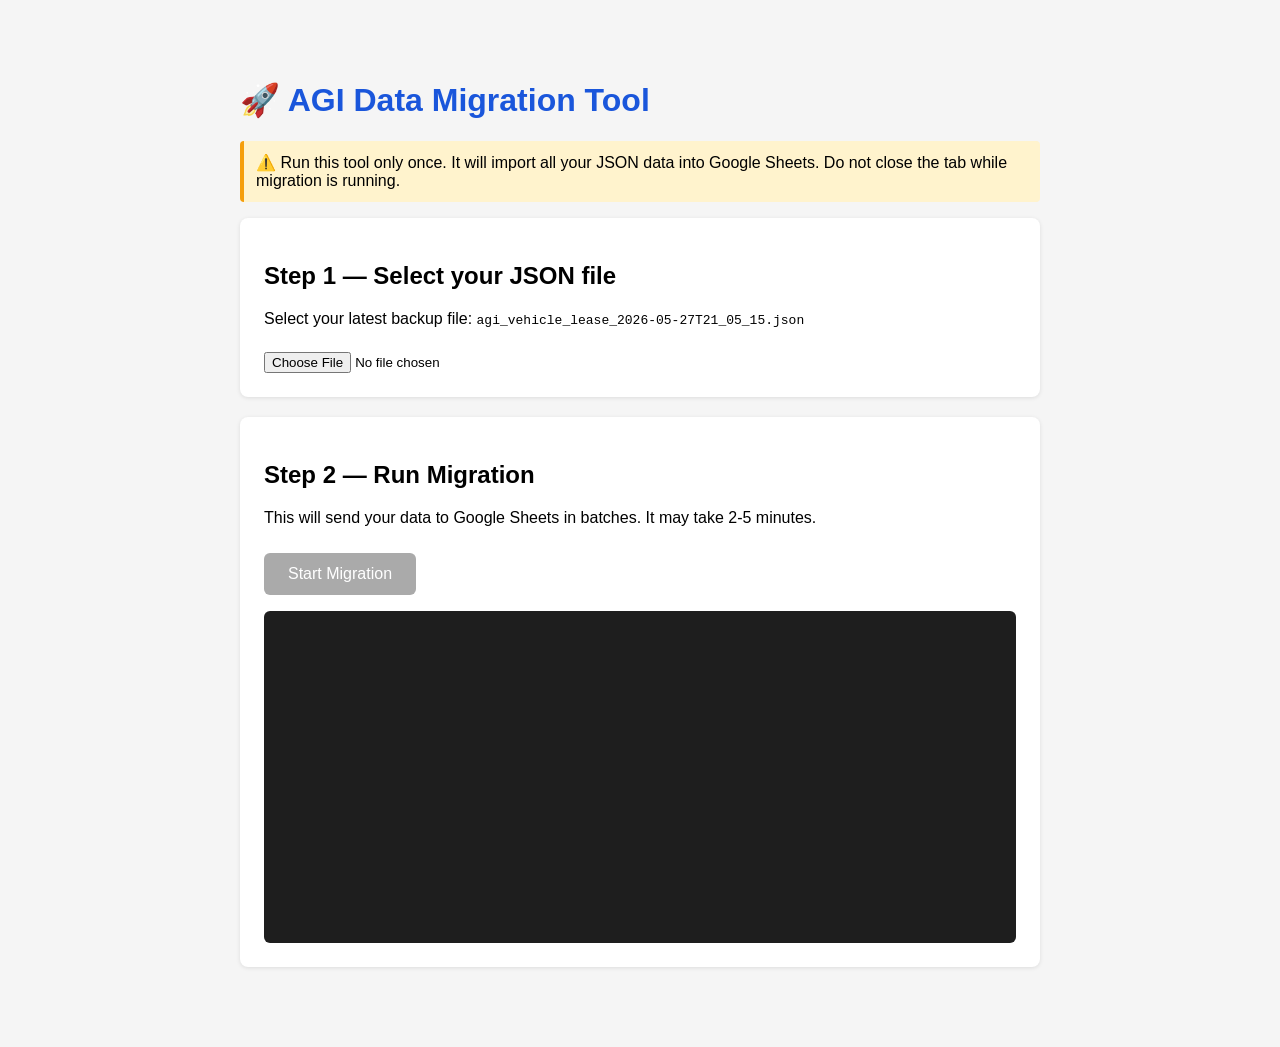
==== migrate.html @ c9b55dae "Add Google Sheets database integration" ====
<!DOCTYPE html>
<html lang="en">
<head>
<meta charset="UTF-8">
<title>AGI Data Migration Tool</title>
<style>
  body { font-family: Arial, sans-serif; max-width: 800px; margin: 40px auto; padding: 20px; background: #f5f5f5; }
  h1 { color: #1a56db; }
  .card { background: white; border-radius: 8px; padding: 24px; margin-bottom: 20px; box-shadow: 0 1px 4px rgba(0,0,0,0.1); }
  button { background: #1a56db; color: white; border: none; padding: 12px 24px; border-radius: 6px; cursor: pointer; font-size: 16px; margin-top: 10px; }
  button:disabled { background: #aaa; cursor: not-allowed; }
  button:hover:not(:disabled) { background: #1440a0; }
  .log { background: #1e1e1e; color: #d4d4d4; padding: 16px; border-radius: 6px; font-family: monospace; font-size: 13px; height: 300px; overflow-y: auto; margin-top: 16px; }
  .log .ok { color: #4ec9b0; }
  .log .err { color: #f44747; }
  .log .info { color: #9cdcfe; }
  input[type=file] { margin-top: 8px; }
  progress { width: 100%; height: 20px; margin-top: 10px; }
  .warning { background: #fff3cd; border-left: 4px solid #f59e0b; padding: 12px; border-radius: 4px; margin-bottom: 16px; }
</style>
</head>
<body>
<h1>🚀 AGI Data Migration Tool</h1>
<div class="warning">⚠️ Run this tool only once. It will import all your JSON data into Google Sheets. Do not close the tab while migration is running.</div>

<div class="card">
  <h2>Step 1 — Select your JSON file</h2>
  <p>Select your latest backup file: <code>agi_vehicle_lease_2026-05-27T21_05_15.json</code></p>
  <input type="file" id="jsonFile" accept=".json">
</div>

<div class="card">
  <h2>Step 2 — Run Migration</h2>
  <p>This will send your data to Google Sheets in batches. It may take 2-5 minutes.</p>
  <button id="startBtn" disabled>Start Migration</button>
  <progress id="progress" value="0" max="100" style="display:none"></progress>
  <div class="log" id="log"></div>
</div>

<script>
const BRIDGE_URL = 'https://script.google.com/macros/s/AKfycbwyQmfI665PCuvEM8zsJ0pmjwm2QNPtXvqkq02xEELaVoWEowVmqqgw1ILqDXNEZka2/exec';
const BATCH_SIZE = 50;

function log(msg, type='info'){
  const el = document.getElementById('log');
  const line = document.createElement('div');
  line.className = type;
  line.textContent = '[' + new Date().toLocaleTimeString() + '] ' + msg;
  el.appendChild(line);
  el.scrollTop = el.scrollHeight;
}

async function post(payload){
  const res = await fetch(BRIDGE_URL, {
    method: 'POST',
    body: JSON.stringify(payload),
    headers: { 'Content-Type': 'text/plain' }
  });
  return res.json();
}

async function migrateSheet(name, records){
  if(!records || records.length === 0){ log('⏭ ' + name + ': no records, skipping', 'info'); return; }
  log('📤 Migrating ' + name + ': ' + records.length + ' records...', 'info');
  let sent = 0;
  while(sent < records.length){
    const batch = records.slice(sent, sent + BATCH_SIZE);
    const processed = batch.map(r => {
      const obj = {};
      Object.keys(r).forEach(k => {
        const v = r[k];
        obj[k] = Array.isArray(v) || typeof v === 'object' ? JSON.stringify(v) : (v === null || v === undefined ? '' : v);
      });
      return obj;
    });
    const result = await post({ action: 'bulkSave', sheet: name, data: processed });
    if(!result.success) throw new Error('Failed on ' + name + ' batch: ' + JSON.stringify(result));
    sent += batch.length;
    log('  ✅ ' + name + ': ' + sent + '/' + records.length + ' saved', 'ok');
    updateProgress();
    await new Promise(r => setTimeout(r, 500));
  }
}

let totalBatches = 0;
let completedBatches = 0;
function updateProgress(){
  completedBatches++;
  const pct = totalBatches > 0 ? Math.round((completedBatches/totalBatches)*100) : 0;
  document.getElementById('progress').value = pct;
}

document.getElementById('jsonFile').addEventListener('change', e => {
  document.getElementById('startBtn').disabled = !e.target.files.length;
});

document.getElementById('startBtn').addEventListener('click', async () => {
  const file = document.getElementById('jsonFile').files[0];
  if(!file) return;
  const btn = document.getElementById('startBtn');
  btn.disabled = true;
  document.getElementById('progress').style.display = 'block';
  document.getElementById('log').innerHTML = '';

  try {
    log('📂 Reading JSON file...', 'info');
    const text = await file.text();
    const data = JSON.parse(text);
    log('✅ File loaded successfully', 'ok');

    const invoices = data.registries || [];
    const units = data.units || [];
    const leases = data.leases || [];
    const users = data.users || [];
    const meta = data.meta || {};

    totalBatches = Math.ceil(invoices.length/BATCH_SIZE) +
                  Math.ceil(units.length/BATCH_SIZE) +
                  Math.ceil(leases.length/BATCH_SIZE) +
                  Math.ceil(users.length/BATCH_SIZE) + 1;

    log('📊 Found: ' + invoices.length + ' invoices, ' + units.length + ' units, ' + leases.length + ' leases, ' + users.length + ' users', 'info');

    await migrateSheet('invoices', invoices);
    await migrateSheet('units', units);
    await migrateSheet('leases', leases);
    await migrateSheet('users', users);

    log('⚙️ Saving meta/configuration...', 'info');
    const metaResult = await post({ action: 'saveMeta', data: meta });
    if(!metaResult.success) throw new Error('Meta save failed');
    log('✅ Meta saved', 'ok');
    updateProgress();

    document.getElementById('progress').value = 100;
    log('🎉 Migration complete! All data is now in Google Sheets.', 'ok');
    log('You can now close this tool.', 'info');

  } catch(err) {
    log('❌ Error: ' + err.message, 'err');
    btn.disabled = false;
  }
});
</script>
</body>
</html>
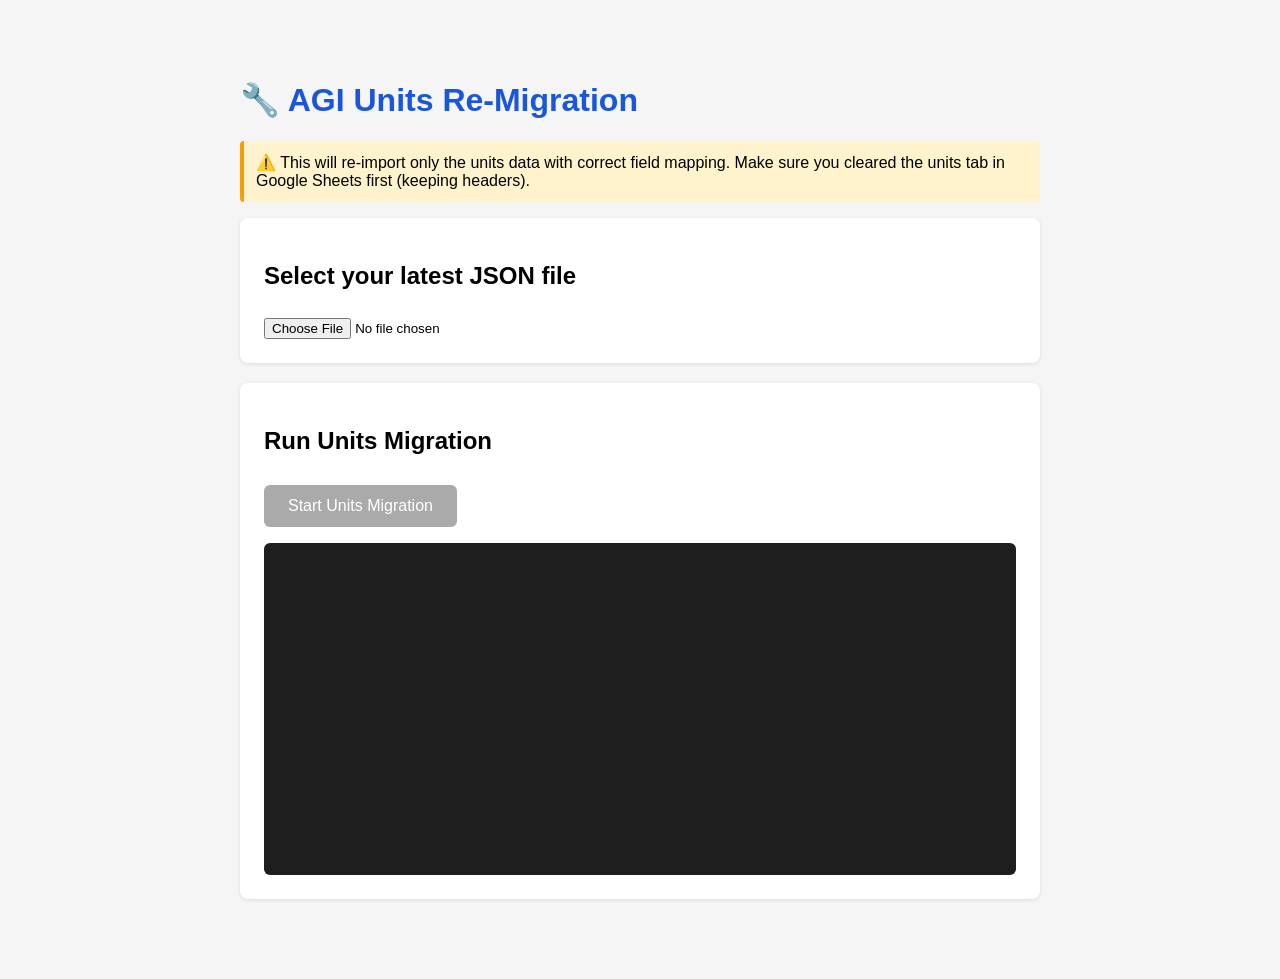
==== commit 1738ef3f: "Fix: correct unit field mapping and nested arrays" ====
--- a/migrate.html
+++ b/migrate.html
@@ -2,7 +2,7 @@
 <html lang="en">
 <head>
 <meta charset="UTF-8">
-<title>AGI Data Migration Tool</title>
+<title>AGI Units Re-Migration</title>
 <style>
   body { font-family: Arial, sans-serif; max-width: 800px; margin: 40px auto; padding: 20px; background: #f5f5f5; }
   h1 { color: #1a56db; }
@@ -20,19 +20,17 @@
 </style>
 </head>
 <body>
-<h1>🚀 AGI Data Migration Tool</h1>
-<div class="warning">⚠️ Run this tool only once. It will import all your JSON data into Google Sheets. Do not close the tab while migration is running.</div>
+<h1>🔧 AGI Units Re-Migration</h1>
+<div class="warning">⚠️ This will re-import only the units data with correct field mapping. Make sure you cleared the units tab in Google Sheets first (keeping headers).</div>
 
 <div class="card">
-  <h2>Step 1 — Select your JSON file</h2>
-  <p>Select your latest backup file: <code>agi_vehicle_lease_2026-05-27T21_05_15.json</code></p>
+  <h2>Select your latest JSON file</h2>
   <input type="file" id="jsonFile" accept=".json">
 </div>
 
 <div class="card">
-  <h2>Step 2 — Run Migration</h2>
-  <p>This will send your data to Google Sheets in batches. It may take 2-5 minutes.</p>
-  <button id="startBtn" disabled>Start Migration</button>
+  <h2>Run Units Migration</h2>
+  <button id="startBtn" disabled>Start Units Migration</button>
   <progress id="progress" value="0" max="100" style="display:none"></progress>
   <div class="log" id="log"></div>
 </div>
@@ -59,37 +57,6 @@
   return res.json();
 }
 
-async function migrateSheet(name, records){
-  if(!records || records.length === 0){ log('⏭ ' + name + ': no records, skipping', 'info'); return; }
-  log('📤 Migrating ' + name + ': ' + records.length + ' records...', 'info');
-  let sent = 0;
-  while(sent < records.length){
-    const batch = records.slice(sent, sent + BATCH_SIZE);
-    const processed = batch.map(r => {
-      const obj = {};
-      Object.keys(r).forEach(k => {
-        const v = r[k];
-        obj[k] = Array.isArray(v) || typeof v === 'object' ? JSON.stringify(v) : (v === null || v === undefined ? '' : v);
-      });
-      return obj;
-    });
-    const result = await post({ action: 'bulkSave', sheet: name, data: processed });
-    if(!result.success) throw new Error('Failed on ' + name + ' batch: ' + JSON.stringify(result));
-    sent += batch.length;
-    log('  ✅ ' + name + ': ' + sent + '/' + records.length + ' saved', 'ok');
-    updateProgress();
-    await new Promise(r => setTimeout(r, 500));
-  }
-}
-
-let totalBatches = 0;
-let completedBatches = 0;
-function updateProgress(){
-  completedBatches++;
-  const pct = totalBatches > 0 ? Math.round((completedBatches/totalBatches)*100) : 0;
-  document.getElementById('progress').value = pct;
-}
-
 document.getElementById('jsonFile').addEventListener('change', e => {
   document.getElementById('startBtn').disabled = !e.target.files.length;
 });
@@ -106,34 +73,44 @@
     log('📂 Reading JSON file...', 'info');
     const text = await file.text();
     const data = JSON.parse(text);
-    log('✅ File loaded successfully', 'ok');
+    const units = data.units || [];
+    log('✅ Found ' + units.length + ' units', 'ok');
 
-    const invoices = data.registries || [];
-    const units = data.units || [];
-    const leases = data.leases || [];
-    const users = data.users || [];
-    const meta = data.meta || {};
+    // Map units to correct field names
+    const mapped = units.map(u => ({
+      id: u.id || '',
+      lease: u.lease || '',
+      company: u.company || '',
+      supplier: u.supplier || '',
+      arrangement: u.arrangement || '',
+      invoicing: u.invoicing || '',
+      unitId: u.unitId || '',
+      monthly: u.monthly || '',
+      description: u.description || '',
+      notes: u.notes || '',
+      status: u.status || '',
+      disabledDate: u.disabledDate || '',
+      enabledDate: u.enabledDate || '',
+      statusHistory: JSON.stringify(u.statusHistory || []),
+      comments: JSON.stringify(u.comments || []),
+      overviewComments: JSON.stringify(u.overviewComments || []),
+      createdAt: u.createdAt || ''
+    }));
 
-    totalBatches = Math.ceil(invoices.length/BATCH_SIZE) +
-                  Math.ceil(units.length/BATCH_SIZE) +
-                  Math.ceil(leases.length/BATCH_SIZE) +
-                  Math.ceil(users.length/BATCH_SIZE) + 1;
+    log('📤 Migrating ' + mapped.length + ' units in batches...', 'info');
+    let sent = 0;
+    while(sent < mapped.length){
+      const batch = mapped.slice(sent, sent + BATCH_SIZE);
+      const result = await post({ action: 'bulkSave', sheet: 'units', data: batch });
+      if(!result.success) throw new Error('Batch failed: ' + JSON.stringify(result));
+      sent += batch.length;
+      const pct = Math.round((sent/mapped.length)*100);
+      document.getElementById('progress').value = pct;
+      log('  ✅ ' + sent + '/' + mapped.length + ' units saved', 'ok');
+      await new Promise(r => setTimeout(r, 500));
+    }
 
-    log('📊 Found: ' + invoices.length + ' invoices, ' + units.length + ' units, ' + leases.length + ' leases, ' + users.length + ' users', 'info');
-
-    await migrateSheet('invoices', invoices);
-    await migrateSheet('units', units);
-    await migrateSheet('leases', leases);
-    await migrateSheet('users', users);
-
-    log('⚙️ Saving meta/configuration...', 'info');
-    const metaResult = await post({ action: 'saveMeta', data: meta });
-    if(!metaResult.success) throw new Error('Meta save failed');
-    log('✅ Meta saved', 'ok');
-    updateProgress();
-
-    document.getElementById('progress').value = 100;
-    log('🎉 Migration complete! All data is now in Google Sheets.', 'ok');
+    log('🎉 Units migration complete!', 'ok');
     log('You can now close this tool.', 'info');
 
   } catch(err) {
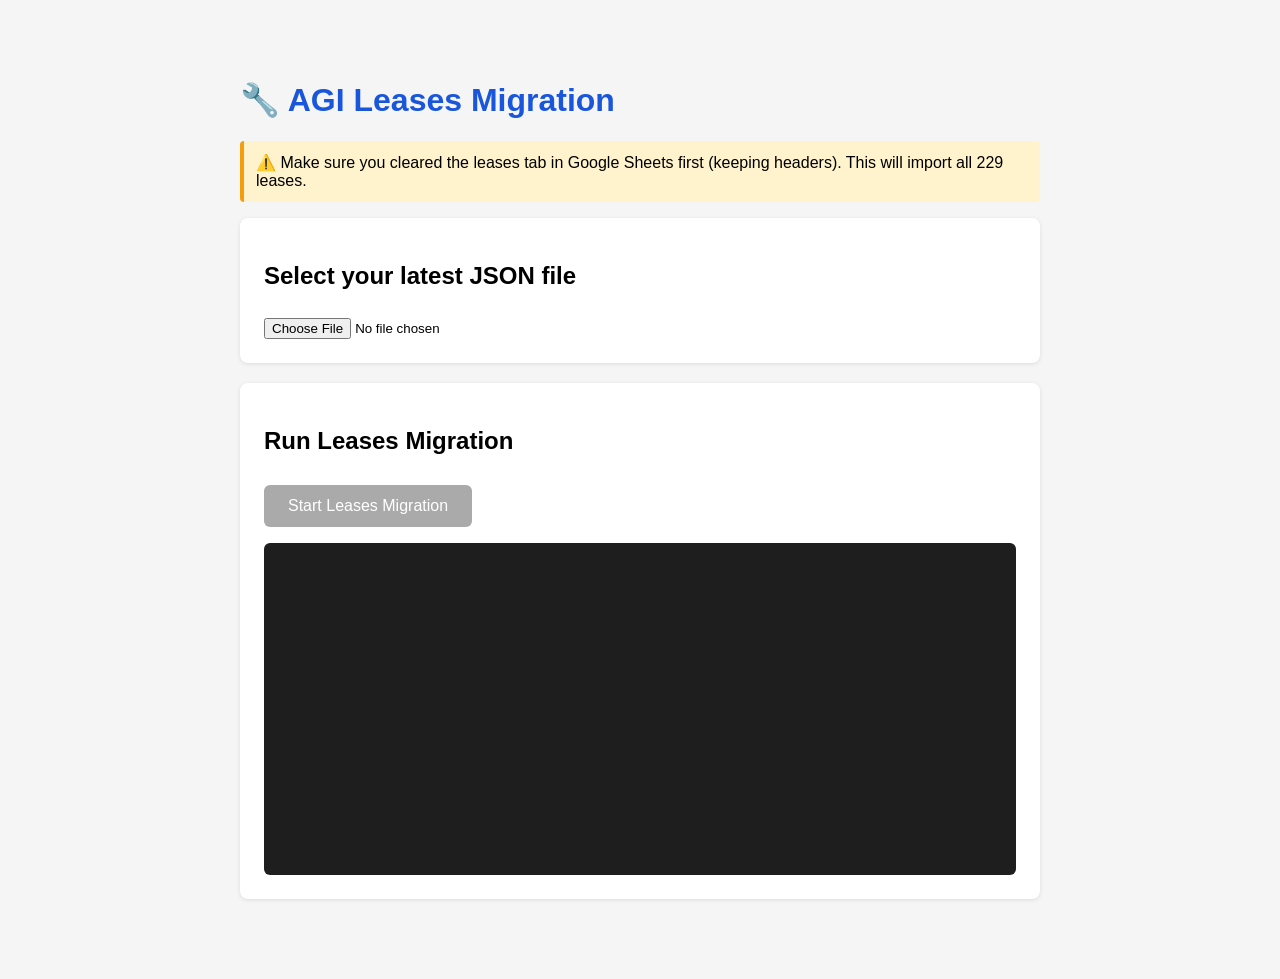
==== commit 6122945d: "Fix: non-Master users login from Google Sheets" ====
--- a/migrate.html
+++ b/migrate.html
@@ -2,7 +2,7 @@
 <html lang="en">
 <head>
 <meta charset="UTF-8">
-<title>AGI Units Re-Migration</title>
+<title>AGI Leases Migration</title>
 <style>
   body { font-family: Arial, sans-serif; max-width: 800px; margin: 40px auto; padding: 20px; background: #f5f5f5; }
   h1 { color: #1a56db; }
@@ -20,8 +20,8 @@
 </style>
 </head>
 <body>
-<h1>🔧 AGI Units Re-Migration</h1>
-<div class="warning">⚠️ This will re-import only the units data with correct field mapping. Make sure you cleared the units tab in Google Sheets first (keeping headers).</div>
+<h1>🔧 AGI Leases Migration</h1>
+<div class="warning">⚠️ Make sure you cleared the leases tab in Google Sheets first (keeping headers). This will import all 229 leases.</div>
 
 <div class="card">
   <h2>Select your latest JSON file</h2>
@@ -29,8 +29,8 @@
 </div>
 
 <div class="card">
-  <h2>Run Units Migration</h2>
-  <button id="startBtn" disabled>Start Units Migration</button>
+  <h2>Run Leases Migration</h2>
+  <button id="startBtn" disabled>Start Leases Migration</button>
   <progress id="progress" value="0" max="100" style="display:none"></progress>
   <div class="log" id="log"></div>
 </div>
@@ -73,44 +73,37 @@
     log('📂 Reading JSON file...', 'info');
     const text = await file.text();
     const data = JSON.parse(text);
-    const units = data.units || [];
-    log('✅ Found ' + units.length + ' units', 'ok');
+    const leases = data.leases || [];
+    log('✅ Found ' + leases.length + ' leases', 'ok');
 
-    // Map units to correct field names
-    const mapped = units.map(u => ({
-      id: u.id || '',
-      lease: u.lease || '',
-      company: u.company || '',
-      supplier: u.supplier || '',
-      arrangement: u.arrangement || '',
-      invoicing: u.invoicing || '',
-      unitId: u.unitId || '',
-      monthly: u.monthly || '',
-      description: u.description || '',
-      notes: u.notes || '',
-      status: u.status || '',
-      disabledDate: u.disabledDate || '',
-      enabledDate: u.enabledDate || '',
-      statusHistory: JSON.stringify(u.statusHistory || []),
-      comments: JSON.stringify(u.comments || []),
-      overviewComments: JSON.stringify(u.overviewComments || []),
-      createdAt: u.createdAt || ''
+    // Map leases to correct field names matching Google Sheets headers
+    const mapped = leases.map(l => ({
+      id: l.id || '',
+      leaseNumber: l.leaseNumber || '',
+      company: l.company || '',
+      supplier: l.supplier || '',
+      arrangement: l.arrangement || '',
+      invoicing: l.invoicing || '',
+      notes: l.notes || '',
+      status: l.status || 'Enabled',
+      fromDate: l.fromDate || '',
+      toDate: l.toDate || ''
     }));
 
-    log('📤 Migrating ' + mapped.length + ' units in batches...', 'info');
+    log('📤 Migrating ' + mapped.length + ' leases in batches...', 'info');
     let sent = 0;
     while(sent < mapped.length){
       const batch = mapped.slice(sent, sent + BATCH_SIZE);
-      const result = await post({ action: 'bulkSave', sheet: 'units', data: batch });
+      const result = await post({ action: 'bulkSave', sheet: 'leases', data: batch });
       if(!result.success) throw new Error('Batch failed: ' + JSON.stringify(result));
       sent += batch.length;
       const pct = Math.round((sent/mapped.length)*100);
       document.getElementById('progress').value = pct;
-      log('  ✅ ' + sent + '/' + mapped.length + ' units saved', 'ok');
+      log('  ✅ ' + sent + '/' + mapped.length + ' leases saved', 'ok');
       await new Promise(r => setTimeout(r, 500));
     }
 
-    log('🎉 Units migration complete!', 'ok');
+    log('🎉 Leases migration complete!', 'ok');
     log('You can now close this tool.', 'info');
 
   } catch(err) {
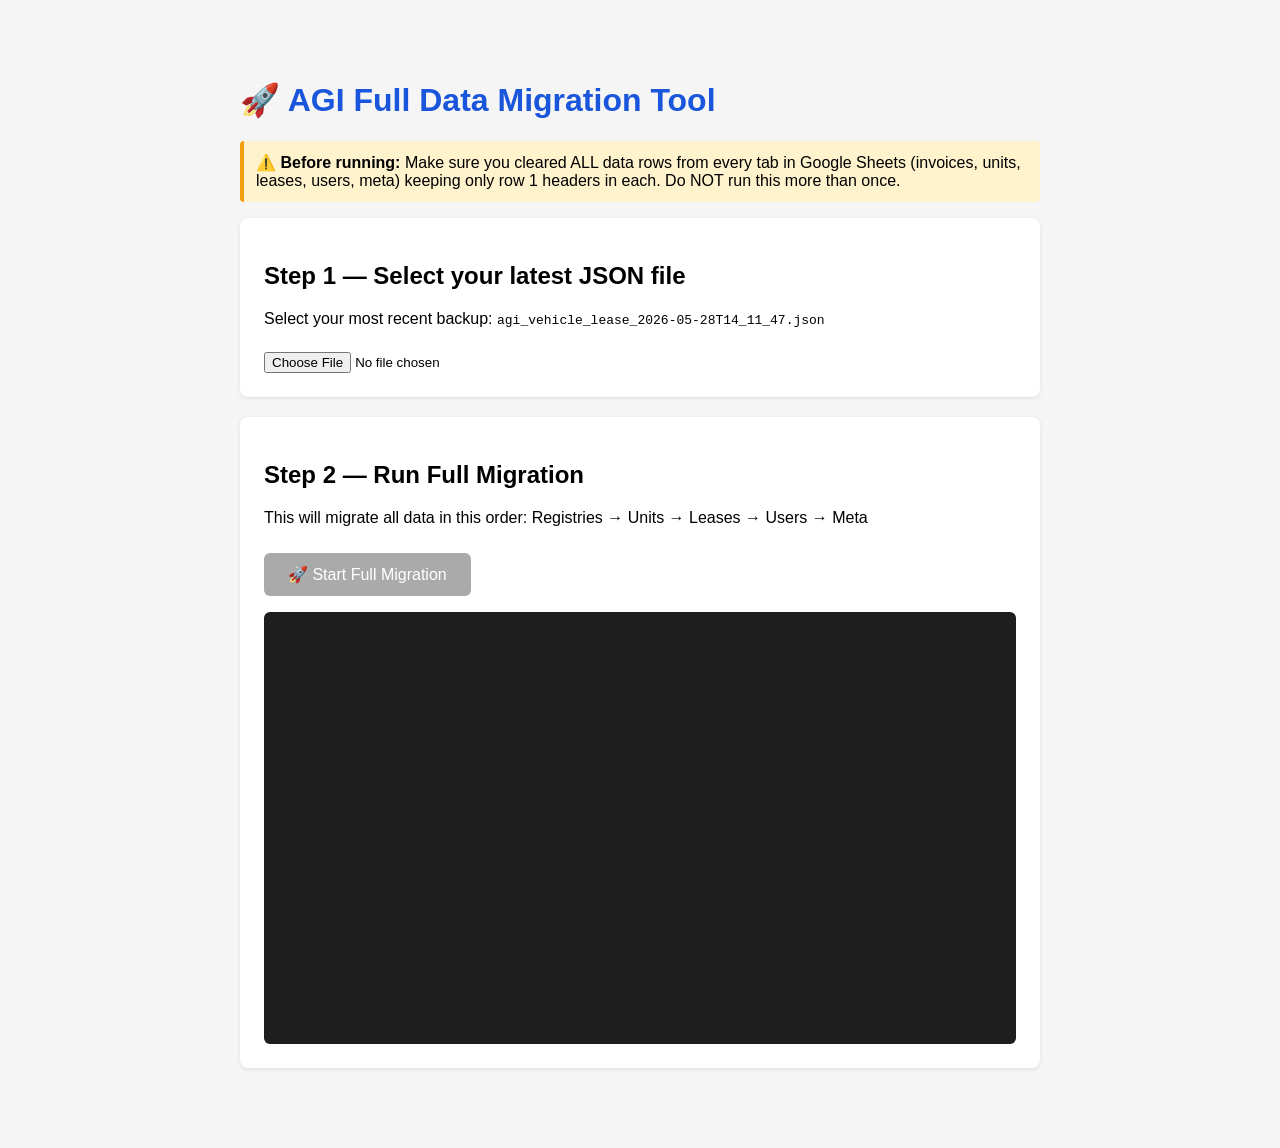
==== commit 89bcc68f: "Fix: silent background refresh, no overlay interruption" ====
--- a/migrate.html
+++ b/migrate.html
@@ -2,7 +2,7 @@
 <html lang="en">
 <head>
 <meta charset="UTF-8">
-<title>AGI Leases Migration</title>
+<title>AGI Full Migration Tool</title>
 <style>
   body { font-family: Arial, sans-serif; max-width: 800px; margin: 40px auto; padding: 20px; background: #f5f5f5; }
   h1 { color: #1a56db; }
@@ -10,34 +10,56 @@
   button { background: #1a56db; color: white; border: none; padding: 12px 24px; border-radius: 6px; cursor: pointer; font-size: 16px; margin-top: 10px; }
   button:disabled { background: #aaa; cursor: not-allowed; }
   button:hover:not(:disabled) { background: #1440a0; }
-  .log { background: #1e1e1e; color: #d4d4d4; padding: 16px; border-radius: 6px; font-family: monospace; font-size: 13px; height: 300px; overflow-y: auto; margin-top: 16px; }
+  .log { background: #1e1e1e; color: #d4d4d4; padding: 16px; border-radius: 6px; font-family: monospace; font-size: 13px; height: 400px; overflow-y: auto; margin-top: 16px; }
   .log .ok { color: #4ec9b0; }
   .log .err { color: #f44747; }
   .log .info { color: #9cdcfe; }
+  .log .section { color: #dcdcaa; font-weight: bold; }
   input[type=file] { margin-top: 8px; }
-  progress { width: 100%; height: 20px; margin-top: 10px; }
+  progress { width: 100%; height: 24px; margin-top: 10px; border-radius: 4px; }
   .warning { background: #fff3cd; border-left: 4px solid #f59e0b; padding: 12px; border-radius: 4px; margin-bottom: 16px; }
+  .success { background: #dcfce7; border-left: 4px solid #16a34a; padding: 12px; border-radius: 4px; margin-top: 16px; display: none; }
+  .stats { display: grid; grid-template-columns: repeat(3, 1fr); gap: 12px; margin-top: 16px; }
+  .stat { background: #f8fafc; border: 1px solid #e5e7eb; border-radius: 8px; padding: 12px; text-align: center; }
+  .stat-number { font-size: 24px; font-weight: 700; color: #1a56db; }
+  .stat-label { font-size: 12px; color: #6b7280; margin-top: 4px; }
 </style>
 </head>
 <body>
-<h1>🔧 AGI Leases Migration</h1>
-<div class="warning">⚠️ Make sure you cleared the leases tab in Google Sheets first (keeping headers). This will import all 229 leases.</div>
+<h1>🚀 AGI Full Data Migration Tool</h1>
+<div class="warning">
+  ⚠️ <strong>Before running:</strong> Make sure you cleared ALL data rows from every tab in Google Sheets (invoices, units, leases, users, meta) keeping only row 1 headers in each. Do NOT run this more than once.
+</div>
 
 <div class="card">
-  <h2>Select your latest JSON file</h2>
+  <h2>Step 1 — Select your latest JSON file</h2>
+  <p>Select your most recent backup: <code>agi_vehicle_lease_2026-05-28T14_11_47.json</code></p>
   <input type="file" id="jsonFile" accept=".json">
 </div>
 
 <div class="card">
-  <h2>Run Leases Migration</h2>
-  <button id="startBtn" disabled>Start Leases Migration</button>
+  <h2>Step 2 — Run Full Migration</h2>
+  <p>This will migrate all data in this order: Registries → Units → Leases → Users → Meta</p>
+  <button id="startBtn" disabled>🚀 Start Full Migration</button>
   <progress id="progress" value="0" max="100" style="display:none"></progress>
+
+  <div class="stats" id="statsPanel" style="display:none">
+    <div class="stat"><div class="stat-number" id="statRegistries">0</div><div class="stat-label">Registries</div></div>
+    <div class="stat"><div class="stat-number" id="statUnits">0</div><div class="stat-label">Units</div></div>
+    <div class="stat"><div class="stat-number" id="statLeases">0</div><div class="stat-label">Leases</div></div>
+    <div class="stat"><div class="stat-number" id="statUsers">0</div><div class="stat-label">Users</div></div>
+    <div class="stat"><div class="stat-number" id="statMeta">—</div><div class="stat-label">Meta/Config</div></div>
+    <div class="stat"><div class="stat-number" id="statTime">0s</div><div class="stat-label">Time</div></div>
+  </div>
+
   <div class="log" id="log"></div>
+  <div class="success" id="successMsg">🎉 Migration complete! All data is now in Google Sheets. You can close this tool.</div>
 </div>
 
 <script>
 const BRIDGE_URL = 'https://script.google.com/macros/s/AKfycbwyQmfI665PCuvEM8zsJ0pmjwm2QNPtXvqkq02xEELaVoWEowVmqqgw1ILqDXNEZka2/exec';
-const BATCH_SIZE = 50;
+const BATCH_SIZE = 25;
+let startTime = null;
 
 function log(msg, type='info'){
   const el = document.getElementById('log');
@@ -48,13 +70,44 @@
   el.scrollTop = el.scrollHeight;
 }
 
+function setProgress(pct){
+  document.getElementById('progress').value = pct;
+}
+
+function setStat(id, val){
+  const el = document.getElementById(id);
+  if(el) el.textContent = val;
+}
+
 async function post(payload){
   const res = await fetch(BRIDGE_URL, {
     method: 'POST',
     body: JSON.stringify(payload),
     headers: { 'Content-Type': 'text/plain' }
   });
-  return res.json();
+  const data = await res.json();
+  if(!data.success) throw new Error(data.error || 'Bridge error');
+  return data.data;
+}
+
+async function migrateSheet(sheetName, records, progressStart, progressEnd){
+  if(!records || records.length === 0){
+    log('⏭ ' + sheetName + ': no records, skipping', 'info');
+    return 0;
+  }
+  log('', 'section');
+  log('━━━ Migrating ' + sheetName + ': ' + records.length + ' records ━━━', 'section');
+  let sent = 0;
+  while(sent < records.length){
+    const batch = records.slice(sent, sent + BATCH_SIZE);
+    await post({ action: 'bulkSave', sheet: sheetName, data: batch });
+    sent += batch.length;
+    const pct = progressStart + Math.round((sent / records.length) * (progressEnd - progressStart));
+    setProgress(pct);
+    log('  ✅ ' + sheetName + ': ' + sent + '/' + records.length, 'ok');
+    await new Promise(r => setTimeout(r, 1000));
+  }
+  return records.length;
 }
 
 document.getElementById('jsonFile').addEventListener('change', e => {
@@ -67,17 +120,74 @@
   const btn = document.getElementById('startBtn');
   btn.disabled = true;
   document.getElementById('progress').style.display = 'block';
+  document.getElementById('statsPanel').style.display = 'grid';
   document.getElementById('log').innerHTML = '';
+  document.getElementById('successMsg').style.display = 'none';
+  startTime = Date.now();
 
   try {
     log('📂 Reading JSON file...', 'info');
     const text = await file.text();
     const data = JSON.parse(text);
+    log('✅ File loaded successfully', 'ok');
+
+    const registries = data.registries || [];
+    const units = data.units || [];
     const leases = data.leases || [];
-    log('✅ Found ' + leases.length + ' leases', 'ok');
-
-    // Map leases to correct field names matching Google Sheets headers
-    const mapped = leases.map(l => ({
+    const users = data.users || [];
+    const meta = data.meta || {};
+
+    log('📊 Found: ' + registries.length + ' registries, ' + units.length + ' units, ' + leases.length + ' leases, ' + users.length + ' users', 'info');
+
+    // --- REGISTRIES ---
+    const mappedRegistries = registries.map(r => ({
+      id: r.id || '',
+      seq: r.seq || 0,
+      wdNumber: r.wdNumber || '',
+      docNumber: r.docNumber || '',
+      category: r.category || '',
+      totalAmount: r.totalAmount || '',
+      unitCount: r.unitCount || 0,
+      units: JSON.stringify(r.units || []),
+      periodStart: r.periodStart || '',
+      periodEnd: r.periodEnd || '',
+      submittedDate: r.submittedDate || '',
+      createdAt: r.createdAt || '',
+      comments: JSON.stringify(r.comments || []),
+      lease: r.lease || '',
+      company: r.company || '',
+      supplier: r.supplier || '',
+      arrangement: r.arrangement || '',
+      invoicing: r.invoicing || ''
+    }));
+    const regCount = await migrateSheet('invoices', mappedRegistries, 0, 40);
+    setStat('statRegistries', regCount);
+
+    // --- UNITS ---
+    const mappedUnits = units.map(u => ({
+      id: u.id || '',
+      lease: u.lease || '',
+      company: u.company || '',
+      supplier: u.supplier || '',
+      arrangement: u.arrangement || '',
+      invoicing: u.invoicing || '',
+      unitId: u.unitId || '',
+      monthly: u.monthly || '',
+      description: u.description || '',
+      notes: u.notes || '',
+      status: u.status || 'Operational',
+      disabledDate: u.disabledDate || '',
+      enabledDate: u.enabledDate || '',
+      statusHistory: JSON.stringify(u.statusHistory || []),
+      comments: JSON.stringify(u.comments || []),
+      overviewComments: JSON.stringify(u.overviewComments || []),
+      createdAt: u.createdAt || ''
+    }));
+    const unitCount = await migrateSheet('units', mappedUnits, 40, 65);
+    setStat('statUnits', unitCount);
+
+    // --- LEASES ---
+    const mappedLeases = leases.map(l => ({
       id: l.id || '',
       leaseNumber: l.leaseNumber || '',
       company: l.company || '',
@@ -89,25 +199,44 @@
       fromDate: l.fromDate || '',
       toDate: l.toDate || ''
     }));
-
-    log('📤 Migrating ' + mapped.length + ' leases in batches...', 'info');
-    let sent = 0;
-    while(sent < mapped.length){
-      const batch = mapped.slice(sent, sent + BATCH_SIZE);
-      const result = await post({ action: 'bulkSave', sheet: 'leases', data: batch });
-      if(!result.success) throw new Error('Batch failed: ' + JSON.stringify(result));
-      sent += batch.length;
-      const pct = Math.round((sent/mapped.length)*100);
-      document.getElementById('progress').value = pct;
-      log('  ✅ ' + sent + '/' + mapped.length + ' leases saved', 'ok');
-      await new Promise(r => setTimeout(r, 500));
-    }
-
-    log('🎉 Leases migration complete!', 'ok');
-    log('You can now close this tool.', 'info');
+    const leaseCount = await migrateSheet('leases', mappedLeases, 65, 80);
+    setStat('statLeases', leaseCount);
+
+    // --- USERS ---
+    const mappedUsers = users.map(u => ({
+      id: u.id || '',
+      username: u.username || '',
+      password: u.password || '',
+      firstName: u.firstName || '',
+      lastName: u.lastName || '',
+      role: u.role || 'Operator',
+      createdAt: u.createdAt || ''
+    }));
+    const userCount = await migrateSheet('users', mappedUsers, 80, 90);
+    setStat('statUsers', userCount);
+
+    // --- META ---
+    log('', 'section');
+    log('━━━ Saving Meta/Configuration ━━━', 'section');
+    await post({ action: 'saveMeta', data: meta });
+    setStat('statMeta', '✅');
+    setProgress(100);
+    log('✅ Meta/Configuration saved', 'ok');
+
+    // Final stats
+    const elapsed = Math.round((Date.now() - startTime) / 1000);
+    setStat('statTime', elapsed + 's');
+
+    log('', 'ok');
+    log('🎉 MIGRATION COMPLETE!', 'ok');
+    log('Registries: ' + regCount + ' | Units: ' + unitCount + ' | Leases: ' + leaseCount + ' | Users: ' + userCount, 'ok');
+    log('Total time: ' + elapsed + ' seconds', 'info');
+
+    document.getElementById('successMsg').style.display = 'block';
 
   } catch(err) {
     log('❌ Error: ' + err.message, 'err');
+    log('Please check your connection and try again.', 'err');
     btn.disabled = false;
   }
 });
